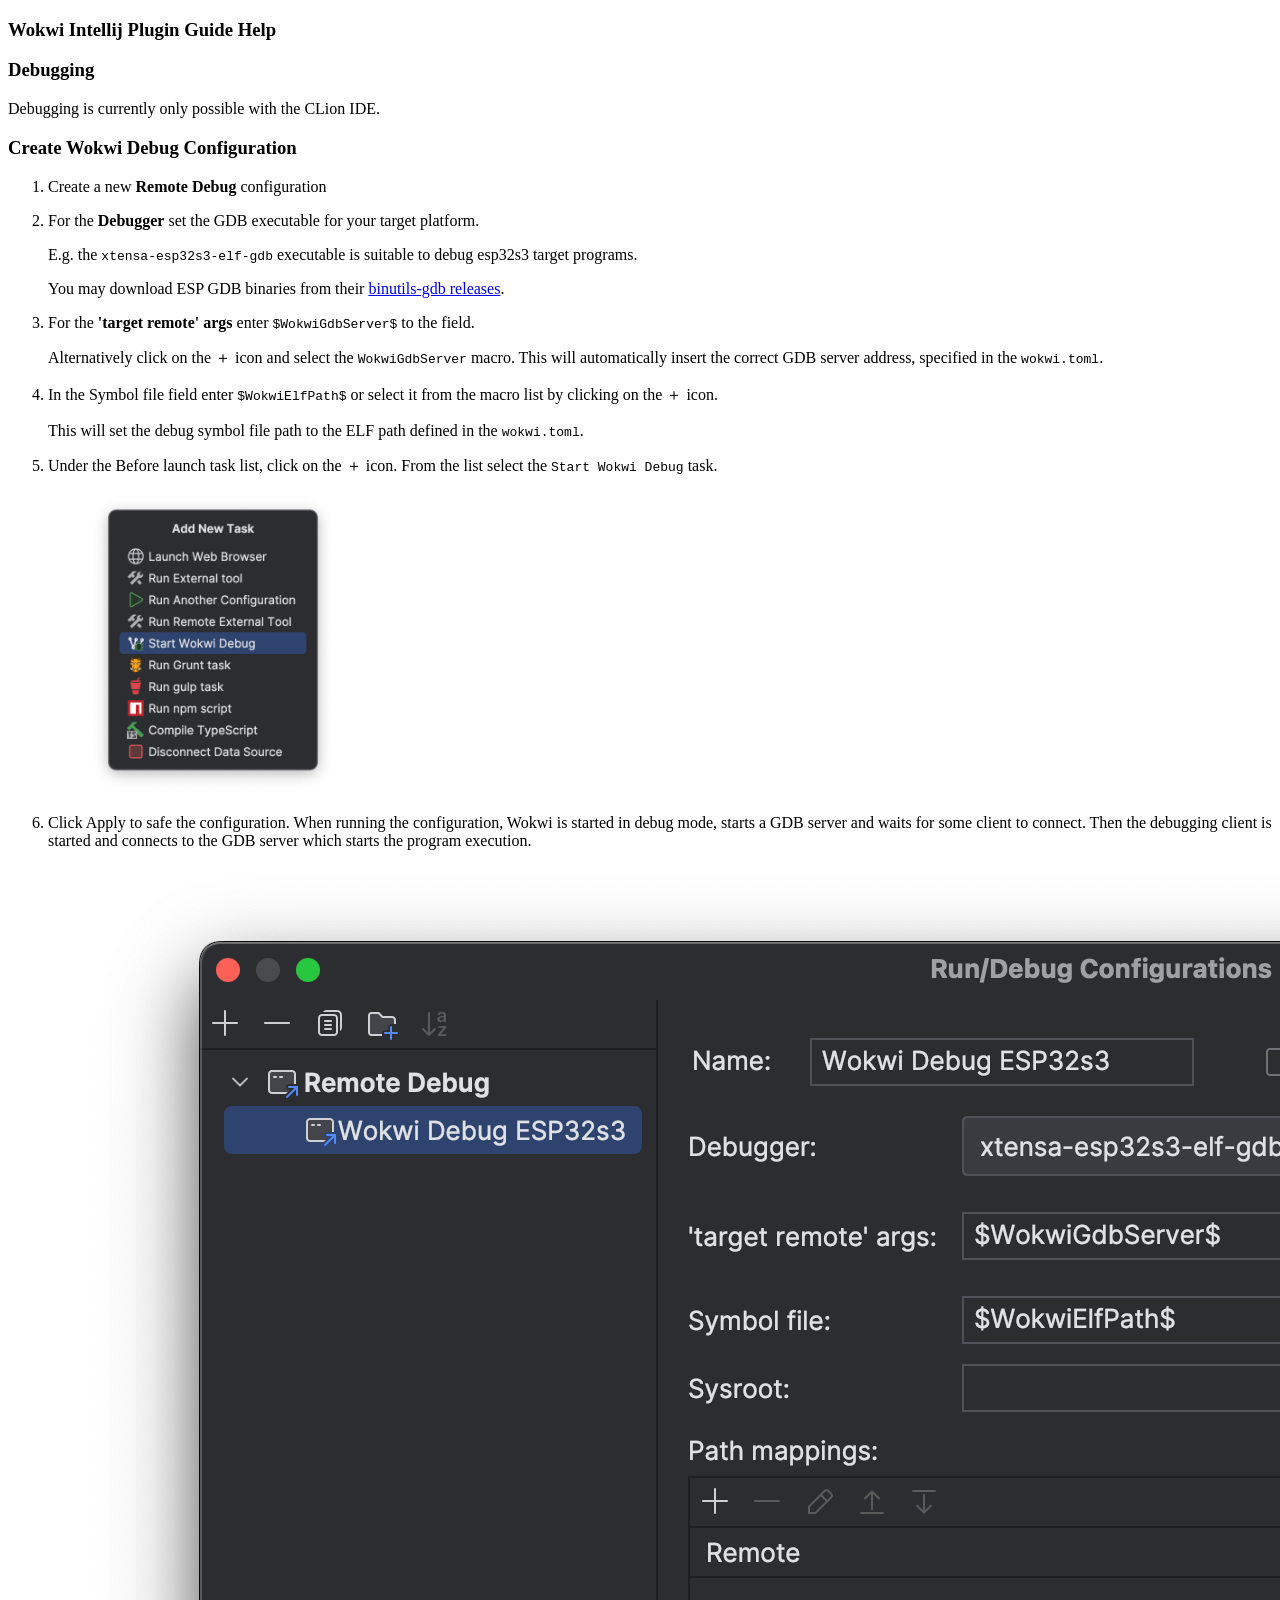
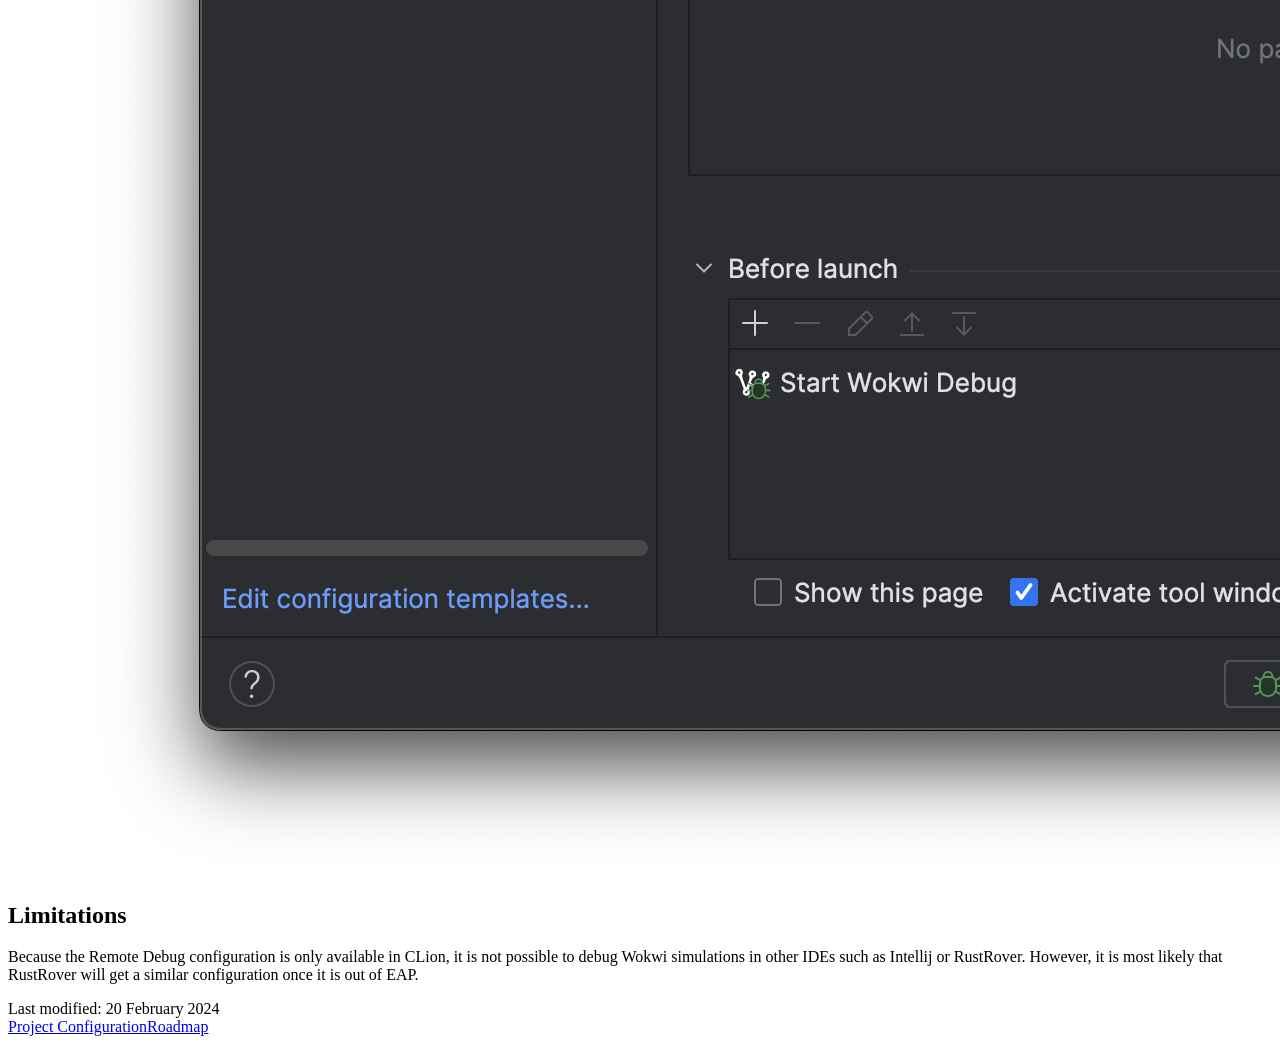
==== docs/debugging.html @ 730fa5b7 "Delete everything and use branch as docs branch for github pages" ====
<!DOCTYPE html SYSTEM "about:legacy-compat">
<html lang="en-US" data-colors-preset="contrast" data-primary-color="#307FFF"><head><meta http-equiv="Content-Type" content="text/html; charset=UTF-8"><meta charset="UTF-8"><meta name="robots" content="noindex"><meta name="built-on" content="2024-02-20T20:43:51.978471"><title>Debugging | Wokwi Intellij Plugin Guide</title><script type="application/json" id="virtual-toc-data">[{"id":"limitations","level":0,"title":"Limitations","anchor":"#limitations"}]</script><script type="application/json" id="topic-shortcuts"></script><link href="https://resources.jetbrains.com/writerside/apidoc/6.6.6-b205/app.css" rel="stylesheet"><link rel="apple-touch-icon" sizes="180x180" href="https://jetbrains.com/apple-touch-icon.png"><link rel="icon" type="image/png" sizes="32x32" href="https://jetbrains.com/favicon-32x32.png"><link rel="icon" type="image/png" sizes="16x16" href="https://jetbrains.com/favicon-16x16.png"><link rel="manifest" href="site.webmanifest"><meta name="msapplication-TileColor" content="#000000"><meta name="msapplication-TileImage" content="https://resources.jetbrains.com/storage/ui/favicons/mstile-144x144.png"><meta name="msapplication-square70x70logo" content="https://resources.jetbrains.com/storage/ui/favicons/mstile-70x70.png"><meta name="msapplication-square150x150logo" content="https://resources.jetbrains.com/storage/ui/favicons/mstile-150x150.png"><meta name="msapplication-wide310x150logo" content="https://resources.jetbrains.com/storage/ui/favicons/mstile-310x150.png"><meta name="msapplication-square310x310logo" content="https://resources.jetbrains.com/storage/ui/favicons/mstile-310x310.png"><meta name="image" content=""><!-- Open Graph --><meta property="og:title" content="Debugging | Wokwi Intellij Plugin Guide"><meta property="og:description" content=""><meta property="og:image" content=""><meta property="og:site_name" content="Wokwi Intellij Plugin Guide Help"><meta property="og:type" content="website"><meta property="og:locale" content="en_US"><meta property="og:url" content="debugging.html"><!-- End Open Graph --><!-- Twitter Card --><meta name="twitter:card" content="summary_large_image"><meta name="twitter:site" content=""><meta name="twitter:title" content="Debugging | Wokwi Intellij Plugin Guide"><meta name="twitter:description" content=""><meta name="twitter:creator" content=""><meta name="twitter:image:src" content=""><!-- End Twitter Card --><!-- Schema.org WebPage --><script type="application/ld+json">{
    "@context": "http://schema.org",
    "@type": "WebPage",
    "@id": "debugging.html#webpage",
    "url": "debugging.html",
    "name": "Debugging | Wokwi Intellij Plugin Guide",
    "description": "",
    "image": "",
    "inLanguage":"en-US"
}</script><!-- End Schema.org --><!-- Schema.org WebSite --><script type="application/ld+json">{
    "@type": "WebSite",
    "@id": "/#website",
    "url": "/",
    "name": "Wokwi Intellij Plugin Guide Help"
}</script><!-- End Schema.org --></head><body data-id="Debugging" data-main-title="Debugging" data-article-props="{&quot;seeAlsoStyle&quot;:&quot;links&quot;}" data-template="article" data-breadcrumbs=""><div class="wrapper"><main class="panel _main"><header class="panel__header"><div class="container"><h3>Wokwi Intellij Plugin Guide  Help</h3><div class="panel-trigger"></div></div></header><section class="panel__content"><div class="container"><article class="article" data-shortcut-switcher="inactive"><h1 data-toc="Debugging" id="Debugging.md">Debugging</h1><aside class="prompt" data-type="warning" data-title="" id="1acb3ff7_2"><p id="1acb3ff7_3">Debugging is currently only possible with the <span class="control" id="1acb3ff7_4">CLion IDE</span>.</p></aside><section class="procedure-steps"><h3 id="1acb3ff7_5" data-toc="1acb3ff7_5">Create Wokwi Debug Configuration</h3><ol class="list _decimal"><li class="list__item" id="1acb3ff7_6"><p>Create a new <b id="1acb3ff7_7">Remote Debug</b> configuration</p></li><li class="list__item" id="1acb3ff7_8"><p>For the <b id="1acb3ff7_9">Debugger</b> set the GDB executable for your target platform. </p><p id="1acb3ff7_10">E.g. the <code class="code" id="1acb3ff7_11">xtensa-esp32s3-elf-gdb</code> executable is suitable to debug esp32s3 target programs.</p><aside class="prompt" data-type="tip" data-title="" id="1acb3ff7_12"><p id="1acb3ff7_13">You may download ESP GDB binaries from their <a href="https://github.com/espressif/binutils-gdb/releases/tag/esp-gdb-v12.1_20231023" id="1acb3ff7_14" data-external="true" rel="noopener noreferrer">binutils-gdb releases</a>.</p></aside></li><li class="list__item" id="1acb3ff7_15"><p id="1acb3ff7_16">For the <b id="1acb3ff7_17">'target remote' args</b> enter <code class="code" id="1acb3ff7_18">$WokwiGdbServer$</code> to the field.</p><p id="1acb3ff7_19">Alternatively click on the <span class="control" id="1acb3ff7_20">＋</span> icon and select the <code class="code" id="1acb3ff7_21">WokwiGdbServer</code> macro. This will automatically insert the correct GDB server address, specified in the <code class="code" id="1acb3ff7_22">wokwi.toml</code>.</p></li><li class="list__item" id="1acb3ff7_23"><p id="1acb3ff7_24">In the <span class="control" id="1acb3ff7_25">Symbol file</span> field enter <code class="code" id="1acb3ff7_26">$WokwiElfPath$</code> or select it from the macro list by clicking on the <span class="control" id="1acb3ff7_27">＋</span> icon.</p><p id="1acb3ff7_28">This will set the debug symbol file path to the ELF path defined in the <code class="code" id="1acb3ff7_29">wokwi.toml</code>.</p></li><li class="list__item" id="1acb3ff7_30"><p id="1acb3ff7_31">Under the <span class="control" id="1acb3ff7_32">Before launch</span> task list, click on the <span class="control" id="1acb3ff7_33">＋</span> icon. From the list select the <code class="code" id="1acb3ff7_34">Start Wokwi Debug</code> task.</p><figure id="1acb3ff7_35"><img alt="Select Start Wokwi Debug" src="wokwi-intellij/select_start_debug_task.png" title="Select Start Wokwi Debug" width="250" height="301"></figure></li><li class="list__item" id="1acb3ff7_36"><p id="1acb3ff7_37">Click <span class="control" id="1acb3ff7_38">Apply</span> to safe the configuration. When running the configuration, Wokwi is started in debug mode, starts a GDB server and waits for some client to connect. Then the debugging client is started and connects to the GDB server which starts the program execution.</p><figure id="1acb3ff7_39"><img alt="Select Start Wokwi Debug" src="wokwi-intellij/wokwi_debug_config.png" title="Select Start Wokwi Debug" width="2026" height="1612"></figure></li></ol></section><section class="chapter"><h2 id="limitations" data-toc="limitations">Limitations</h2><p id="1acb3ff7_40">Because the <span class="control" id="1acb3ff7_41">Remote Debug</span> configuration is only available in CLion, it is not possible to debug Wokwi simulations in other IDEs such as Intellij or RustRover. However, it is most likely that RustRover will get a similar configuration once it is out of EAP.</p></section><div class="last-modified">Last modified: 20 February 2024</div><div data-feedback-placeholder="true"></div><div class="navigation-links _bottom"><a href="project-configuration.html" class="navigation-links__prev">Project Configuration</a><a href="roadmap.html" class="navigation-links__next">Roadmap</a></div></article><div id="disqus_thread"></div></div></section></main></div><script src="https://resources.jetbrains.com/writerside/apidoc/6.6.6-b205/app.js"></script></body></html>
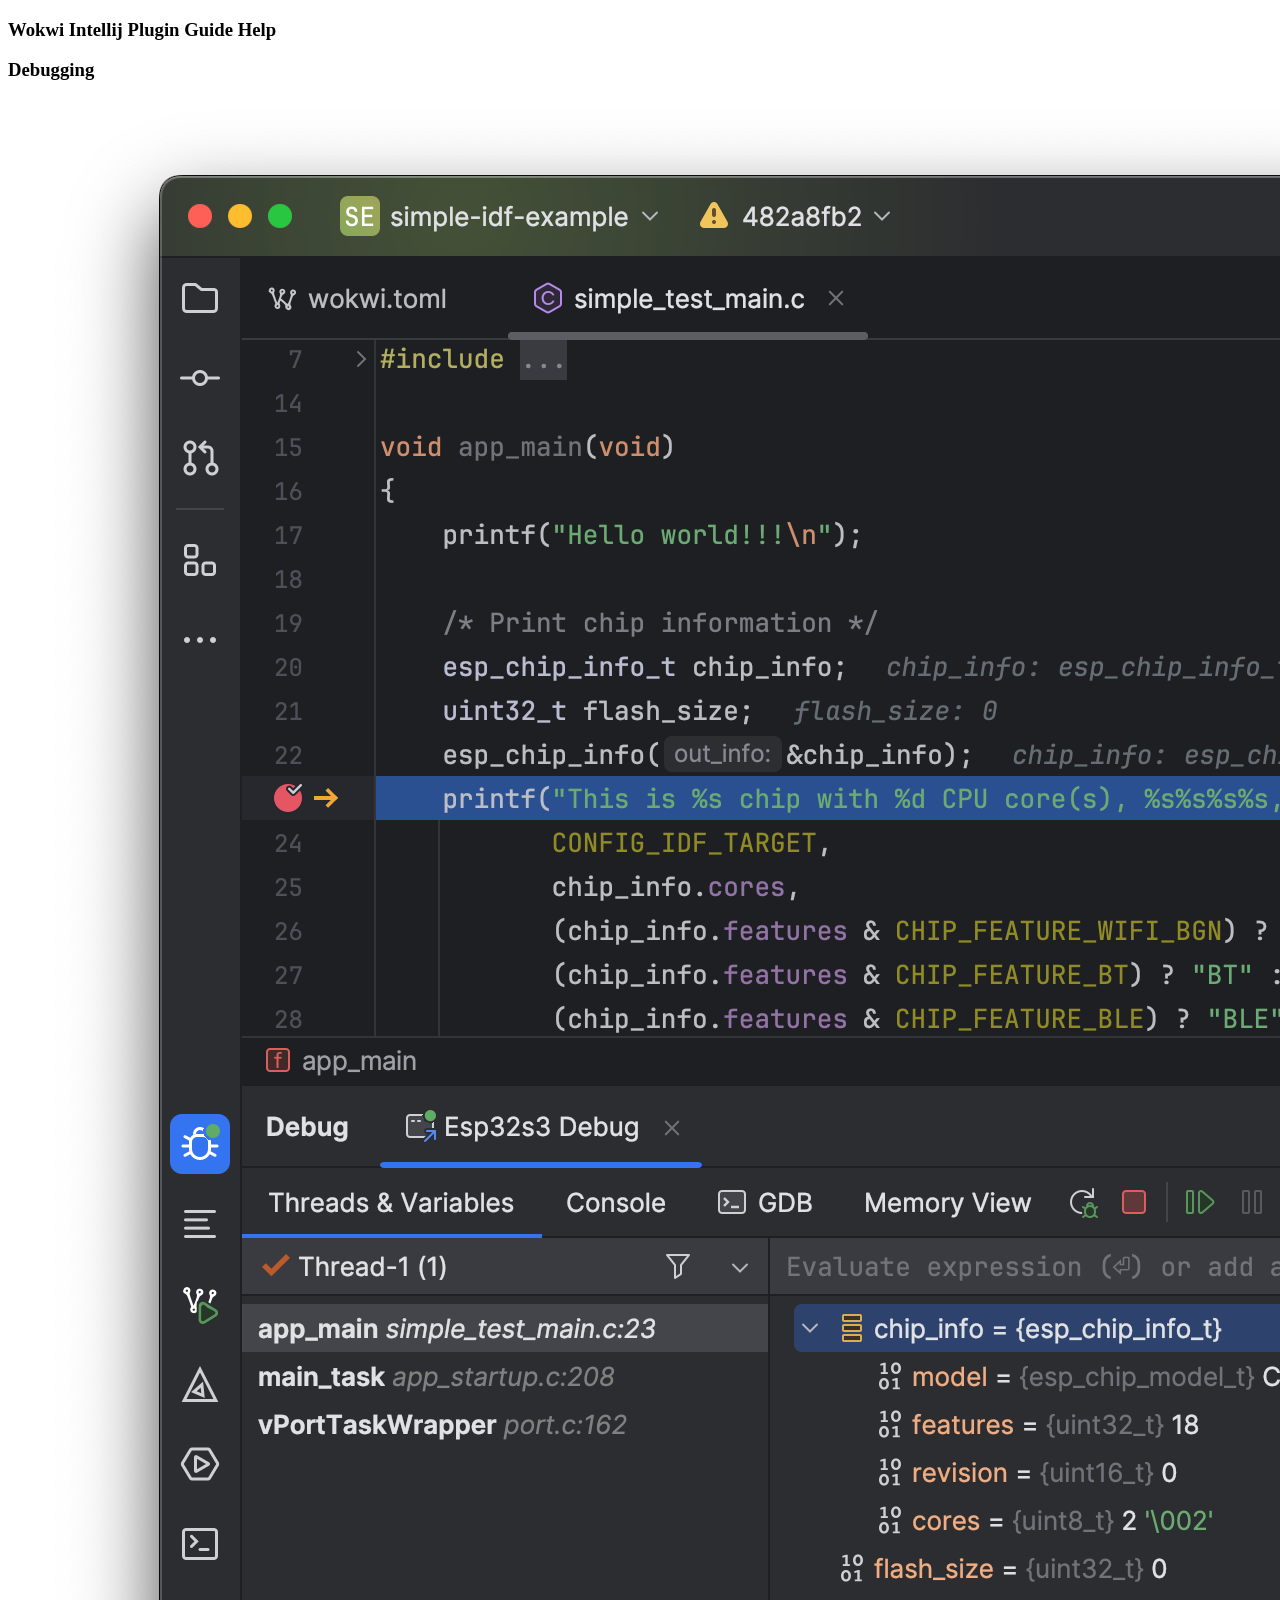
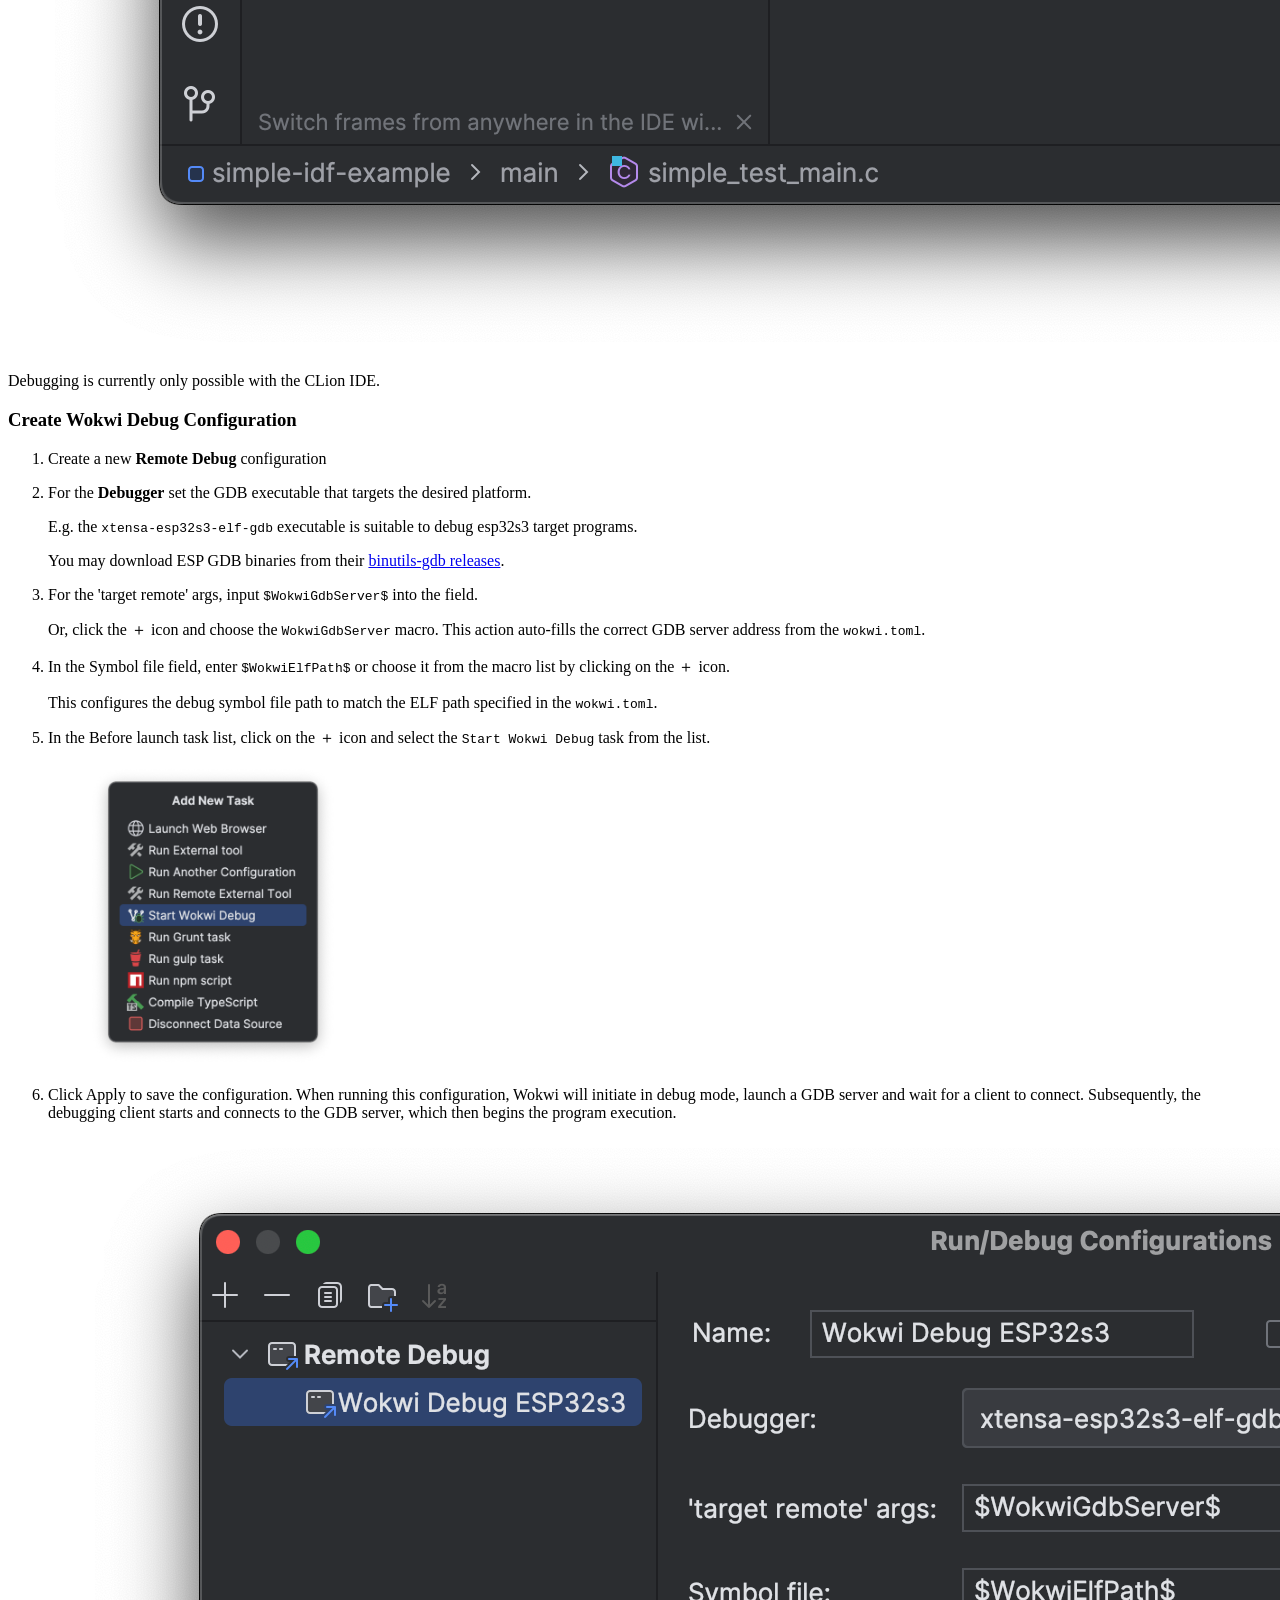
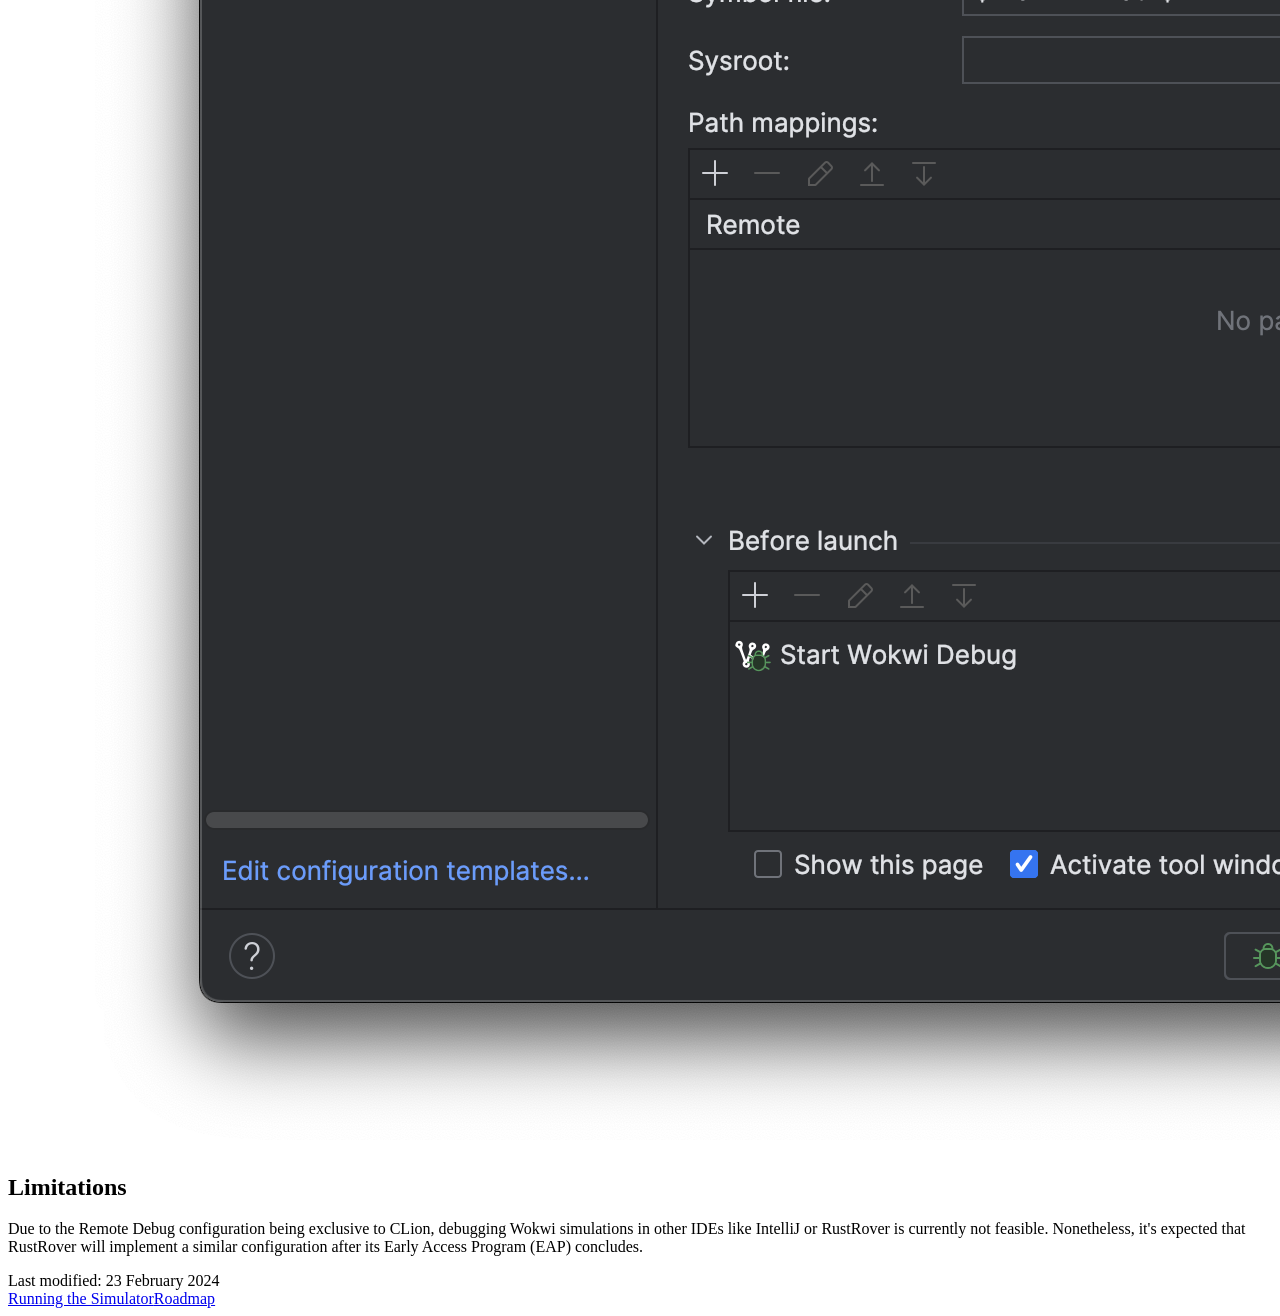
==== commit c2a1a436: "Update docs" ====
--- a/docs/debugging.html
+++ b/docs/debugging.html
@@ -1,5 +1,5 @@
 <!DOCTYPE html SYSTEM "about:legacy-compat">
-<html lang="en-US" data-colors-preset="contrast" data-primary-color="#307FFF"><head><meta http-equiv="Content-Type" content="text/html; charset=UTF-8"><meta charset="UTF-8"><meta name="robots" content="noindex"><meta name="built-on" content="2024-02-20T20:43:51.978471"><title>Debugging | Wokwi Intellij Plugin Guide</title><script type="application/json" id="virtual-toc-data">[{"id":"limitations","level":0,"title":"Limitations","anchor":"#limitations"}]</script><script type="application/json" id="topic-shortcuts"></script><link href="https://resources.jetbrains.com/writerside/apidoc/6.6.6-b205/app.css" rel="stylesheet"><link rel="apple-touch-icon" sizes="180x180" href="https://jetbrains.com/apple-touch-icon.png"><link rel="icon" type="image/png" sizes="32x32" href="https://jetbrains.com/favicon-32x32.png"><link rel="icon" type="image/png" sizes="16x16" href="https://jetbrains.com/favicon-16x16.png"><link rel="manifest" href="site.webmanifest"><meta name="msapplication-TileColor" content="#000000"><meta name="msapplication-TileImage" content="https://resources.jetbrains.com/storage/ui/favicons/mstile-144x144.png"><meta name="msapplication-square70x70logo" content="https://resources.jetbrains.com/storage/ui/favicons/mstile-70x70.png"><meta name="msapplication-square150x150logo" content="https://resources.jetbrains.com/storage/ui/favicons/mstile-150x150.png"><meta name="msapplication-wide310x150logo" content="https://resources.jetbrains.com/storage/ui/favicons/mstile-310x150.png"><meta name="msapplication-square310x310logo" content="https://resources.jetbrains.com/storage/ui/favicons/mstile-310x310.png"><meta name="image" content=""><!-- Open Graph --><meta property="og:title" content="Debugging | Wokwi Intellij Plugin Guide"><meta property="og:description" content=""><meta property="og:image" content=""><meta property="og:site_name" content="Wokwi Intellij Plugin Guide Help"><meta property="og:type" content="website"><meta property="og:locale" content="en_US"><meta property="og:url" content="debugging.html"><!-- End Open Graph --><!-- Twitter Card --><meta name="twitter:card" content="summary_large_image"><meta name="twitter:site" content=""><meta name="twitter:title" content="Debugging | Wokwi Intellij Plugin Guide"><meta name="twitter:description" content=""><meta name="twitter:creator" content=""><meta name="twitter:image:src" content=""><!-- End Twitter Card --><!-- Schema.org WebPage --><script type="application/ld+json">{
+<html lang="en-US" data-colors-preset="contrast" data-primary-color="#9F42BC"><head><meta http-equiv="Content-Type" content="text/html; charset=UTF-8"><meta charset="UTF-8"><meta name="robots" content="noindex"><meta name="built-on" content="2024-02-23T13:54:38.659105"><title>Debugging | Wokwi Intellij Plugin Guide</title><script type="application/json" id="virtual-toc-data">[{"id":"limitations","level":0,"title":"Limitations","anchor":"#limitations"}]</script><script type="application/json" id="topic-shortcuts"></script><link href="https://resources.jetbrains.com/writerside/apidoc/6.6.6-b205/app.css" rel="stylesheet"><link rel="icon" type="image/svg" sizes="16x16" href="wokwi-intellij/pluginIcon_dark.svg"><meta name="image" content=""><!-- Open Graph --><meta property="og:title" content="Debugging | Wokwi Intellij Plugin Guide"><meta property="og:description" content=""><meta property="og:image" content=""><meta property="og:site_name" content="Wokwi Intellij Plugin Guide Help"><meta property="og:type" content="website"><meta property="og:locale" content="en_US"><meta property="og:url" content="debugging.html"><!-- End Open Graph --><!-- Twitter Card --><meta name="twitter:card" content="summary_large_image"><meta name="twitter:site" content=""><meta name="twitter:title" content="Debugging | Wokwi Intellij Plugin Guide"><meta name="twitter:description" content=""><meta name="twitter:creator" content=""><meta name="twitter:image:src" content=""><!-- End Twitter Card --><!-- Schema.org WebPage --><script type="application/ld+json">{
     "@context": "http://schema.org",
     "@type": "WebPage",
     "@id": "debugging.html#webpage",
@@ -13,4 +13,4 @@
     "@id": "/#website",
     "url": "/",
     "name": "Wokwi Intellij Plugin Guide Help"
-}</script><!-- End Schema.org --></head><body data-id="Debugging" data-main-title="Debugging" data-article-props="{&quot;seeAlsoStyle&quot;:&quot;links&quot;}" data-template="article" data-breadcrumbs=""><div class="wrapper"><main class="panel _main"><header class="panel__header"><div class="container"><h3>Wokwi Intellij Plugin Guide  Help</h3><div class="panel-trigger"></div></div></header><section class="panel__content"><div class="container"><article class="article" data-shortcut-switcher="inactive"><h1 data-toc="Debugging" id="Debugging.md">Debugging</h1><aside class="prompt" data-type="warning" data-title="" id="1acb3ff7_2"><p id="1acb3ff7_3">Debugging is currently only possible with the <span class="control" id="1acb3ff7_4">CLion IDE</span>.</p></aside><section class="procedure-steps"><h3 id="1acb3ff7_5" data-toc="1acb3ff7_5">Create Wokwi Debug Configuration</h3><ol class="list _decimal"><li class="list__item" id="1acb3ff7_6"><p>Create a new <b id="1acb3ff7_7">Remote Debug</b> configuration</p></li><li class="list__item" id="1acb3ff7_8"><p>For the <b id="1acb3ff7_9">Debugger</b> set the GDB executable for your target platform. </p><p id="1acb3ff7_10">E.g. the <code class="code" id="1acb3ff7_11">xtensa-esp32s3-elf-gdb</code> executable is suitable to debug esp32s3 target programs.</p><aside class="prompt" data-type="tip" data-title="" id="1acb3ff7_12"><p id="1acb3ff7_13">You may download ESP GDB binaries from their <a href="https://github.com/espressif/binutils-gdb/releases/tag/esp-gdb-v12.1_20231023" id="1acb3ff7_14" data-external="true" rel="noopener noreferrer">binutils-gdb releases</a>.</p></aside></li><li class="list__item" id="1acb3ff7_15"><p id="1acb3ff7_16">For the <b id="1acb3ff7_17">'target remote' args</b> enter <code class="code" id="1acb3ff7_18">$WokwiGdbServer$</code> to the field.</p><p id="1acb3ff7_19">Alternatively click on the <span class="control" id="1acb3ff7_20">＋</span> icon and select the <code class="code" id="1acb3ff7_21">WokwiGdbServer</code> macro. This will automatically insert the correct GDB server address, specified in the <code class="code" id="1acb3ff7_22">wokwi.toml</code>.</p></li><li class="list__item" id="1acb3ff7_23"><p id="1acb3ff7_24">In the <span class="control" id="1acb3ff7_25">Symbol file</span> field enter <code class="code" id="1acb3ff7_26">$WokwiElfPath$</code> or select it from the macro list by clicking on the <span class="control" id="1acb3ff7_27">＋</span> icon.</p><p id="1acb3ff7_28">This will set the debug symbol file path to the ELF path defined in the <code class="code" id="1acb3ff7_29">wokwi.toml</code>.</p></li><li class="list__item" id="1acb3ff7_30"><p id="1acb3ff7_31">Under the <span class="control" id="1acb3ff7_32">Before launch</span> task list, click on the <span class="control" id="1acb3ff7_33">＋</span> icon. From the list select the <code class="code" id="1acb3ff7_34">Start Wokwi Debug</code> task.</p><figure id="1acb3ff7_35"><img alt="Select Start Wokwi Debug" src="wokwi-intellij/select_start_debug_task.png" title="Select Start Wokwi Debug" width="250" height="301"></figure></li><li class="list__item" id="1acb3ff7_36"><p id="1acb3ff7_37">Click <span class="control" id="1acb3ff7_38">Apply</span> to safe the configuration. When running the configuration, Wokwi is started in debug mode, starts a GDB server and waits for some client to connect. Then the debugging client is started and connects to the GDB server which starts the program execution.</p><figure id="1acb3ff7_39"><img alt="Select Start Wokwi Debug" src="wokwi-intellij/wokwi_debug_config.png" title="Select Start Wokwi Debug" width="2026" height="1612"></figure></li></ol></section><section class="chapter"><h2 id="limitations" data-toc="limitations">Limitations</h2><p id="1acb3ff7_40">Because the <span class="control" id="1acb3ff7_41">Remote Debug</span> configuration is only available in CLion, it is not possible to debug Wokwi simulations in other IDEs such as Intellij or RustRover. However, it is most likely that RustRover will get a similar configuration once it is out of EAP.</p></section><div class="last-modified">Last modified: 20 February 2024</div><div data-feedback-placeholder="true"></div><div class="navigation-links _bottom"><a href="project-configuration.html" class="navigation-links__prev">Project Configuration</a><a href="roadmap.html" class="navigation-links__next">Roadmap</a></div></article><div id="disqus_thread"></div></div></section></main></div><script src="https://resources.jetbrains.com/writerside/apidoc/6.6.6-b205/app.js"></script></body></html>+}</script><!-- End Schema.org --></head><body data-id="Debugging" data-main-title="Debugging" data-article-props="{&quot;seeAlsoStyle&quot;:&quot;links&quot;}" data-template="article" data-breadcrumbs=""><div class="wrapper"><main class="panel _main"><header class="panel__header"><div class="container"><h3>Wokwi Intellij Plugin Guide  Help</h3><div class="panel-trigger"></div></div></header><section class="panel__content"><div class="container"><article class="article" data-shortcut-switcher="inactive"><h1 data-toc="Debugging" id="Debugging.md">Debugging</h1><figure id="72fd7861_1294"><img alt="Wokwi Debug Showcase" src="wokwi-intellij/sim_dbg.png" title="Wokwi Debug Showcase" width="3030" height="1852"></figure><aside class="prompt" data-type="warning" data-title="" id="72fd7861_1295"><p id="72fd7861_1296">Debugging is currently only possible with the <span class="control" id="72fd7861_1297">CLion IDE</span>.</p></aside><section class="procedure-steps"><h3 id="72fd7861_1298" data-toc="72fd7861_1298">Create Wokwi Debug Configuration</h3><ol class="list _decimal"><li class="list__item" id="72fd7861_1299"><p>Create a new <b id="72fd7861_1300">Remote Debug</b> configuration</p></li><li class="list__item" id="72fd7861_1301"><p>For the <b id="72fd7861_1302">Debugger</b> set the GDB executable that targets the desired platform. </p><p id="72fd7861_1303">E.g. the <code class="code" id="72fd7861_1304">xtensa-esp32s3-elf-gdb</code> executable is suitable to debug esp32s3 target programs.</p><aside class="prompt" data-type="tip" data-title="" id="72fd7861_1305"><p id="72fd7861_1306">You may download ESP GDB binaries from their <a href="https://github.com/espressif/binutils-gdb/releases/tag/esp-gdb-v12.1_20231023" id="72fd7861_1307" data-external="true" rel="noopener noreferrer">binutils-gdb releases</a>.</p></aside></li><li class="list__item" id="72fd7861_1308"><p id="72fd7861_1309">For the <span class="control" id="72fd7861_1310">'target remote' args</span>, input <code class="code" id="72fd7861_1311">$WokwiGdbServer$</code> into the field.</p><p id="72fd7861_1312">Or, click the <span class="control" id="72fd7861_1313">＋</span> icon and choose the <code class="code" id="72fd7861_1314">WokwiGdbServer</code> macro. This action auto-fills the correct GDB server address from the <code class="code" id="72fd7861_1315">wokwi.toml</code>.</p></li><li class="list__item" id="72fd7861_1316"><p id="72fd7861_1317">In the <span class="control" id="72fd7861_1318">Symbol file</span> field, enter <code class="code" id="72fd7861_1319">$WokwiElfPath$</code> or choose it from the macro list by clicking on the <span class="control" id="72fd7861_1320">＋</span> icon.</p><p id="72fd7861_1321">This configures the debug symbol file path to match the ELF path specified in the <code class="code" id="72fd7861_1322">wokwi.toml</code>.</p></li><li class="list__item" id="72fd7861_1323"><p id="72fd7861_1324">In the <span class="control" id="72fd7861_1325">Before launch</span> task list, click on the <span class="control" id="72fd7861_1326">＋</span> icon and select the <code class="code" id="72fd7861_1327">Start Wokwi Debug</code> task from the list.</p><figure id="72fd7861_1328"><img alt="Select Start Wokwi Debug" src="wokwi-intellij/select_start_debug_task.png" title="Select Start Wokwi Debug" width="250" height="301"></figure></li><li class="list__item" id="72fd7861_1329"><p id="72fd7861_1330">Click <span class="control" id="72fd7861_1331">Apply</span> to save the configuration. When running this configuration, Wokwi will initiate in debug mode, launch a GDB server and wait for a client to connect. Subsequently, the debugging client starts and connects to the GDB server, which then begins the program execution.</p><figure id="72fd7861_1332"><img alt="Select Start Wokwi Debug" src="wokwi-intellij/wokwi_debug_config.png" title="Select Start Wokwi Debug" width="2026" height="1612"></figure></li></ol></section><section class="chapter"><h2 id="limitations" data-toc="limitations">Limitations</h2><p id="72fd7861_1333">Due to the <span class="control" id="72fd7861_1334">Remote Debug</span> configuration being exclusive to CLion, debugging Wokwi simulations in other IDEs like IntelliJ or RustRover is currently not feasible. Nonetheless, it's expected that RustRover will implement a similar configuration after its Early Access Program (EAP) concludes.</p></section><div class="last-modified">Last modified: 23 February 2024</div><div data-feedback-placeholder="true"></div><div class="navigation-links _bottom"><a href="running-the-simulator.html" class="navigation-links__prev">Running the Simulator</a><a href="roadmap.html" class="navigation-links__next">Roadmap</a></div></article><div id="disqus_thread"></div></div></section></main></div><script src="https://resources.jetbrains.com/writerside/apidoc/6.6.6-b205/app.js"></script></body></html>
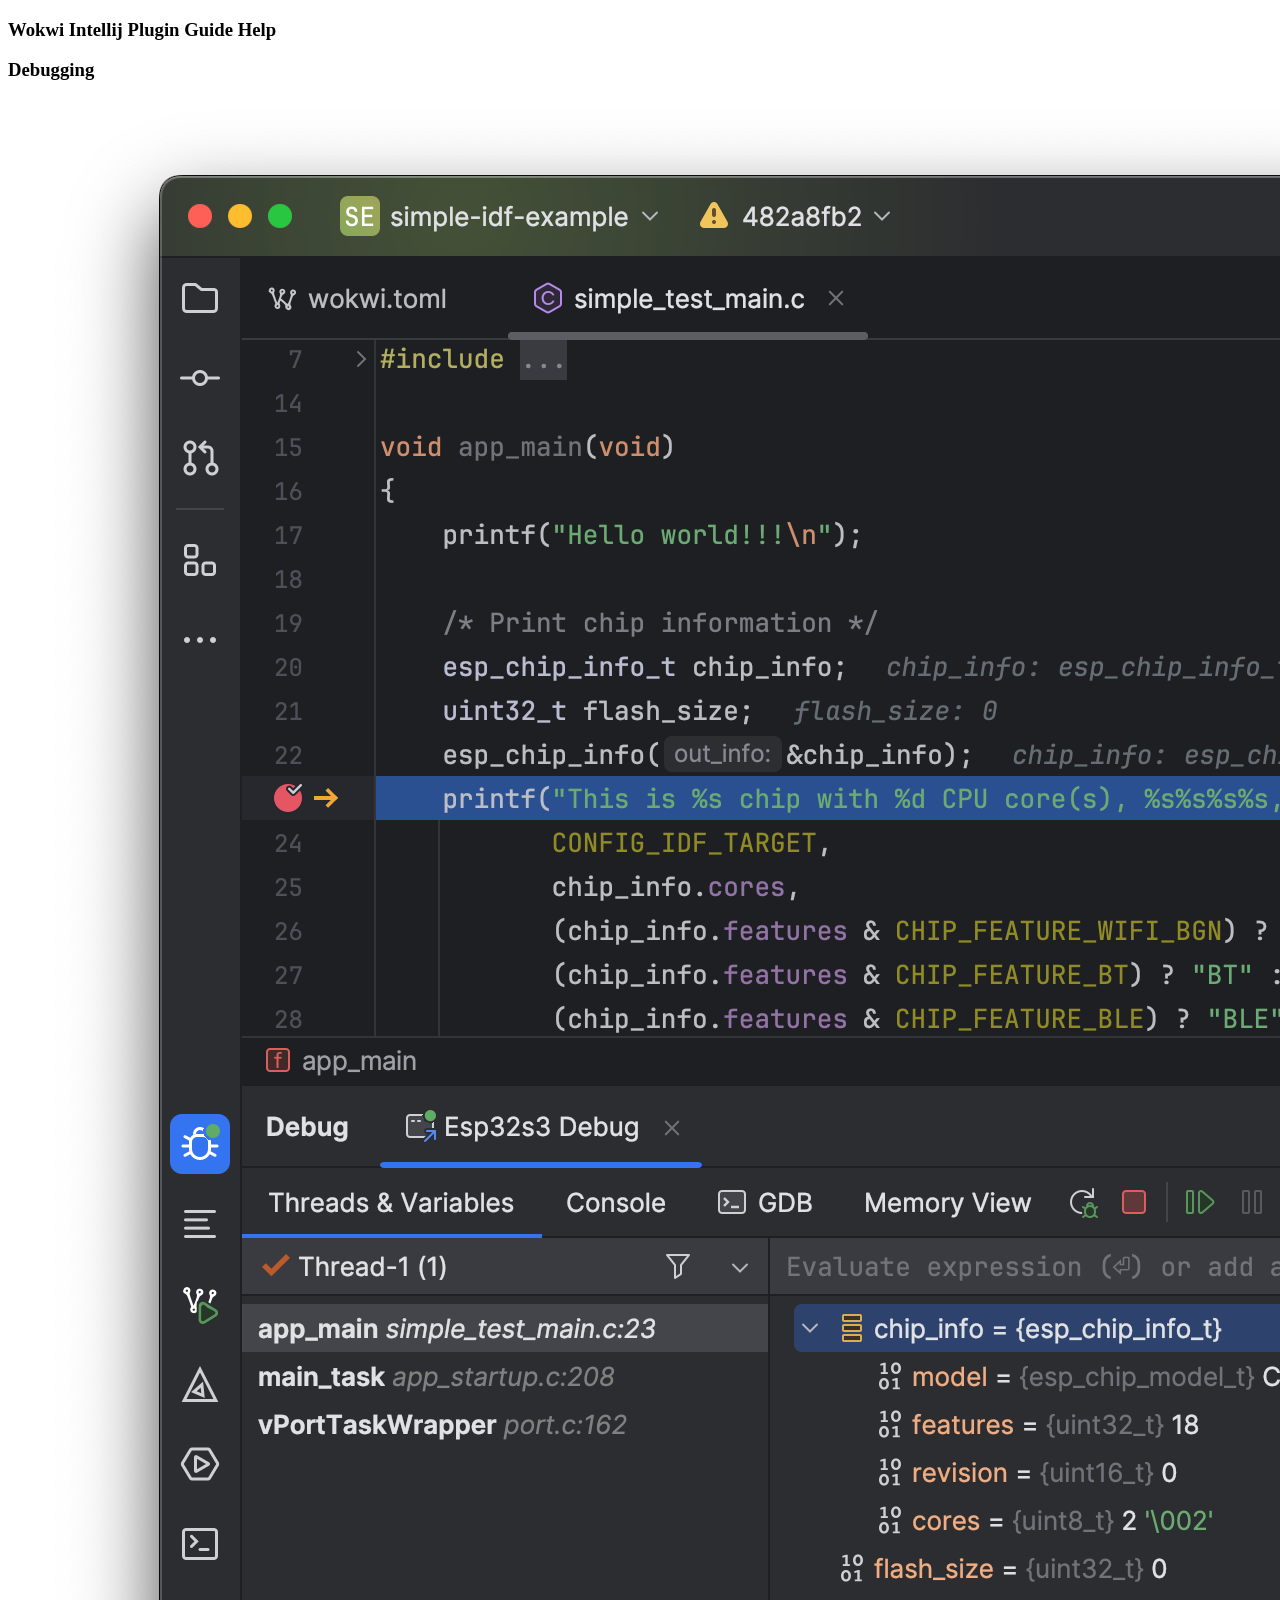
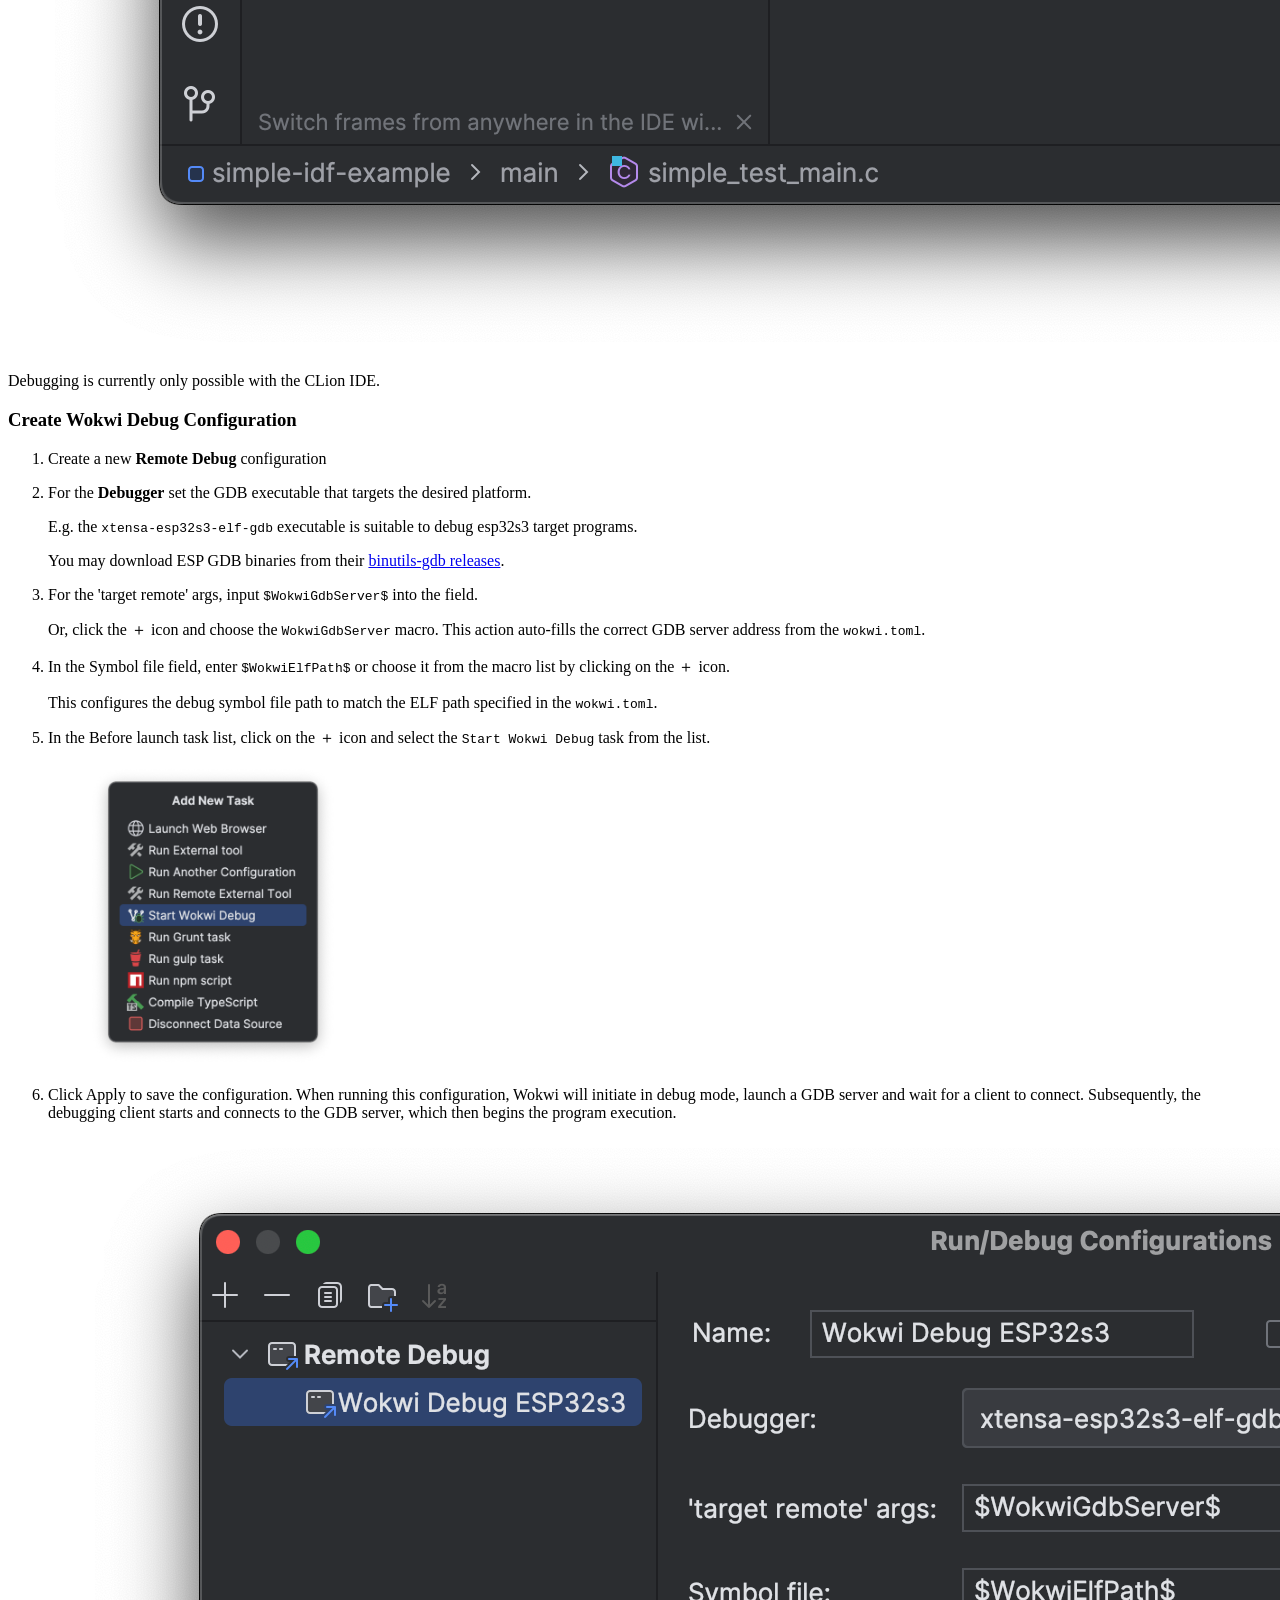
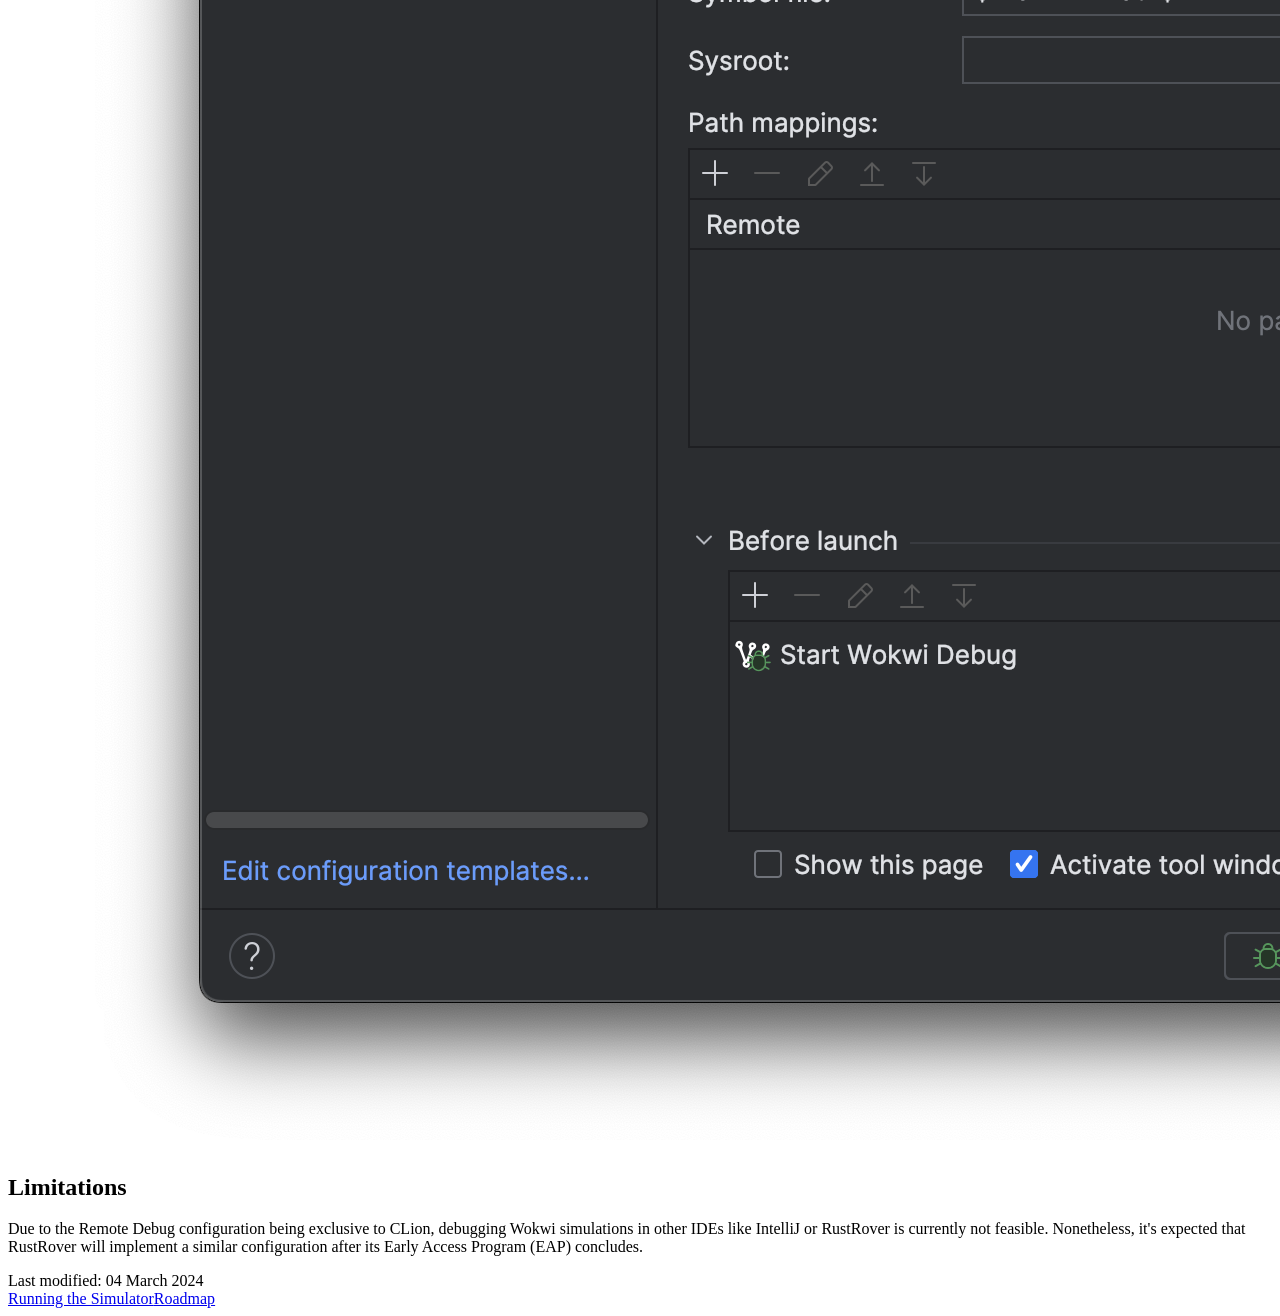
==== commit 564ea6f8: "Update documentation to match the 0.10.0 plugin version" ====
--- a/docs/debugging.html
+++ b/docs/debugging.html
@@ -1,5 +1,5 @@
 <!DOCTYPE html SYSTEM "about:legacy-compat">
-<html lang="en-US" data-colors-preset="contrast" data-primary-color="#9F42BC"><head><meta http-equiv="Content-Type" content="text/html; charset=UTF-8"><meta charset="UTF-8"><meta name="robots" content="noindex"><meta name="built-on" content="2024-02-23T13:54:38.659105"><title>Debugging | Wokwi Intellij Plugin Guide</title><script type="application/json" id="virtual-toc-data">[{"id":"limitations","level":0,"title":"Limitations","anchor":"#limitations"}]</script><script type="application/json" id="topic-shortcuts"></script><link href="https://resources.jetbrains.com/writerside/apidoc/6.6.6-b205/app.css" rel="stylesheet"><link rel="icon" type="image/svg" sizes="16x16" href="wokwi-intellij/pluginIcon_dark.svg"><meta name="image" content=""><!-- Open Graph --><meta property="og:title" content="Debugging | Wokwi Intellij Plugin Guide"><meta property="og:description" content=""><meta property="og:image" content=""><meta property="og:site_name" content="Wokwi Intellij Plugin Guide Help"><meta property="og:type" content="website"><meta property="og:locale" content="en_US"><meta property="og:url" content="debugging.html"><!-- End Open Graph --><!-- Twitter Card --><meta name="twitter:card" content="summary_large_image"><meta name="twitter:site" content=""><meta name="twitter:title" content="Debugging | Wokwi Intellij Plugin Guide"><meta name="twitter:description" content=""><meta name="twitter:creator" content=""><meta name="twitter:image:src" content=""><!-- End Twitter Card --><!-- Schema.org WebPage --><script type="application/ld+json">{
+<html lang="en-US" data-colors-preset="contrast" data-primary-color="#9F42BC"><head><meta http-equiv="Content-Type" content="text/html; charset=UTF-8"><meta charset="UTF-8"><meta name="robots" content="noindex"><meta name="built-on" content="2024-03-04T10:39:41.63551"><title>Debugging | Wokwi Intellij Plugin Guide</title><script type="application/json" id="virtual-toc-data">[{"id":"limitations","level":0,"title":"Limitations","anchor":"#limitations"}]</script><script type="application/json" id="topic-shortcuts"></script><link href="https://resources.jetbrains.com/writerside/apidoc/6.6.6-b205/app.css" rel="stylesheet"><link rel="icon" type="image/svg" sizes="16x16" href="wokwi-intellij/pluginIcon_dark.svg"><meta name="image" content=""><!-- Open Graph --><meta property="og:title" content="Debugging | Wokwi Intellij Plugin Guide"><meta property="og:description" content=""><meta property="og:image" content=""><meta property="og:site_name" content="Wokwi Intellij Plugin Guide Help"><meta property="og:type" content="website"><meta property="og:locale" content="en_US"><meta property="og:url" content="debugging.html"><!-- End Open Graph --><!-- Twitter Card --><meta name="twitter:card" content="summary_large_image"><meta name="twitter:site" content=""><meta name="twitter:title" content="Debugging | Wokwi Intellij Plugin Guide"><meta name="twitter:description" content=""><meta name="twitter:creator" content=""><meta name="twitter:image:src" content=""><!-- End Twitter Card --><!-- Schema.org WebPage --><script type="application/ld+json">{
     "@context": "http://schema.org",
     "@type": "WebPage",
     "@id": "debugging.html#webpage",
@@ -13,4 +13,4 @@
     "@id": "/#website",
     "url": "/",
     "name": "Wokwi Intellij Plugin Guide Help"
-}</script><!-- End Schema.org --></head><body data-id="Debugging" data-main-title="Debugging" data-article-props="{&quot;seeAlsoStyle&quot;:&quot;links&quot;}" data-template="article" data-breadcrumbs=""><div class="wrapper"><main class="panel _main"><header class="panel__header"><div class="container"><h3>Wokwi Intellij Plugin Guide  Help</h3><div class="panel-trigger"></div></div></header><section class="panel__content"><div class="container"><article class="article" data-shortcut-switcher="inactive"><h1 data-toc="Debugging" id="Debugging.md">Debugging</h1><figure id="72fd7861_1294"><img alt="Wokwi Debug Showcase" src="wokwi-intellij/sim_dbg.png" title="Wokwi Debug Showcase" width="3030" height="1852"></figure><aside class="prompt" data-type="warning" data-title="" id="72fd7861_1295"><p id="72fd7861_1296">Debugging is currently only possible with the <span class="control" id="72fd7861_1297">CLion IDE</span>.</p></aside><section class="procedure-steps"><h3 id="72fd7861_1298" data-toc="72fd7861_1298">Create Wokwi Debug Configuration</h3><ol class="list _decimal"><li class="list__item" id="72fd7861_1299"><p>Create a new <b id="72fd7861_1300">Remote Debug</b> configuration</p></li><li class="list__item" id="72fd7861_1301"><p>For the <b id="72fd7861_1302">Debugger</b> set the GDB executable that targets the desired platform. </p><p id="72fd7861_1303">E.g. the <code class="code" id="72fd7861_1304">xtensa-esp32s3-elf-gdb</code> executable is suitable to debug esp32s3 target programs.</p><aside class="prompt" data-type="tip" data-title="" id="72fd7861_1305"><p id="72fd7861_1306">You may download ESP GDB binaries from their <a href="https://github.com/espressif/binutils-gdb/releases/tag/esp-gdb-v12.1_20231023" id="72fd7861_1307" data-external="true" rel="noopener noreferrer">binutils-gdb releases</a>.</p></aside></li><li class="list__item" id="72fd7861_1308"><p id="72fd7861_1309">For the <span class="control" id="72fd7861_1310">'target remote' args</span>, input <code class="code" id="72fd7861_1311">$WokwiGdbServer$</code> into the field.</p><p id="72fd7861_1312">Or, click the <span class="control" id="72fd7861_1313">＋</span> icon and choose the <code class="code" id="72fd7861_1314">WokwiGdbServer</code> macro. This action auto-fills the correct GDB server address from the <code class="code" id="72fd7861_1315">wokwi.toml</code>.</p></li><li class="list__item" id="72fd7861_1316"><p id="72fd7861_1317">In the <span class="control" id="72fd7861_1318">Symbol file</span> field, enter <code class="code" id="72fd7861_1319">$WokwiElfPath$</code> or choose it from the macro list by clicking on the <span class="control" id="72fd7861_1320">＋</span> icon.</p><p id="72fd7861_1321">This configures the debug symbol file path to match the ELF path specified in the <code class="code" id="72fd7861_1322">wokwi.toml</code>.</p></li><li class="list__item" id="72fd7861_1323"><p id="72fd7861_1324">In the <span class="control" id="72fd7861_1325">Before launch</span> task list, click on the <span class="control" id="72fd7861_1326">＋</span> icon and select the <code class="code" id="72fd7861_1327">Start Wokwi Debug</code> task from the list.</p><figure id="72fd7861_1328"><img alt="Select Start Wokwi Debug" src="wokwi-intellij/select_start_debug_task.png" title="Select Start Wokwi Debug" width="250" height="301"></figure></li><li class="list__item" id="72fd7861_1329"><p id="72fd7861_1330">Click <span class="control" id="72fd7861_1331">Apply</span> to save the configuration. When running this configuration, Wokwi will initiate in debug mode, launch a GDB server and wait for a client to connect. Subsequently, the debugging client starts and connects to the GDB server, which then begins the program execution.</p><figure id="72fd7861_1332"><img alt="Select Start Wokwi Debug" src="wokwi-intellij/wokwi_debug_config.png" title="Select Start Wokwi Debug" width="2026" height="1612"></figure></li></ol></section><section class="chapter"><h2 id="limitations" data-toc="limitations">Limitations</h2><p id="72fd7861_1333">Due to the <span class="control" id="72fd7861_1334">Remote Debug</span> configuration being exclusive to CLion, debugging Wokwi simulations in other IDEs like IntelliJ or RustRover is currently not feasible. Nonetheless, it's expected that RustRover will implement a similar configuration after its Early Access Program (EAP) concludes.</p></section><div class="last-modified">Last modified: 23 February 2024</div><div data-feedback-placeholder="true"></div><div class="navigation-links _bottom"><a href="running-the-simulator.html" class="navigation-links__prev">Running the Simulator</a><a href="roadmap.html" class="navigation-links__next">Roadmap</a></div></article><div id="disqus_thread"></div></div></section></main></div><script src="https://resources.jetbrains.com/writerside/apidoc/6.6.6-b205/app.js"></script></body></html>+}</script><!-- End Schema.org --></head><body data-id="Debugging" data-main-title="Debugging" data-article-props="{&quot;seeAlsoStyle&quot;:&quot;links&quot;}" data-template="article" data-breadcrumbs=""><div class="wrapper"><main class="panel _main"><header class="panel__header"><div class="container"><h3>Wokwi Intellij Plugin Guide  Help</h3><div class="panel-trigger"></div></div></header><section class="panel__content"><div class="container"><article class="article" data-shortcut-switcher="inactive"><h1 data-toc="Debugging" id="Debugging.md">Debugging</h1><figure id="f7b36868_281"><img alt="Wokwi Debug Showcase" src="wokwi-intellij/sim_dbg.png" title="Wokwi Debug Showcase" width="3030" height="1852"></figure><aside class="prompt" data-type="warning" data-title="" id="f7b36868_278"><p id="f7b36868_277">Debugging is currently only possible with the <span class="control" id="f7b36868_279">CLion IDE</span>.</p></aside><section class="procedure-steps"><h3 id="f7b36868_282" data-toc="f7b36868_282">Create Wokwi Debug Configuration</h3><ol class="list _decimal"><li class="list__item" id="f7b36868_283"><p>Create a new <b id="f7b36868_284">Remote Debug</b> configuration</p></li><li class="list__item" id="f7b36868_285"><p>For the <b id="f7b36868_286">Debugger</b> set the GDB executable that targets the desired platform. </p><p id="f7b36868_287">E.g. the <code class="code" id="f7b36868_288">xtensa-esp32s3-elf-gdb</code> executable is suitable to debug esp32s3 target programs.</p><aside class="prompt" data-type="tip" data-title="" id="f7b36868_289"><p id="f7b36868_290">You may download ESP GDB binaries from their <a href="https://github.com/espressif/binutils-gdb/releases/tag/esp-gdb-v12.1_20231023" id="f7b36868_291" data-external="true" rel="noopener noreferrer">binutils-gdb releases</a>.</p></aside></li><li class="list__item" id="f7b36868_292"><p id="f7b36868_293">For the <span class="control" id="f7b36868_294">'target remote' args</span>, input <code class="code" id="f7b36868_295">$WokwiGdbServer$</code> into the field.</p><p id="f7b36868_296">Or, click the <span class="control" id="f7b36868_297">＋</span> icon and choose the <code class="code" id="f7b36868_298">WokwiGdbServer</code> macro. This action auto-fills the correct GDB server address from the <code class="code" id="f7b36868_299">wokwi.toml</code>.</p></li><li class="list__item" id="f7b36868_300"><p id="f7b36868_301">In the <span class="control" id="f7b36868_302">Symbol file</span> field, enter <code class="code" id="f7b36868_303">$WokwiElfPath$</code> or choose it from the macro list by clicking on the <span class="control" id="f7b36868_304">＋</span> icon.</p><p id="f7b36868_305">This configures the debug symbol file path to match the ELF path specified in the <code class="code" id="f7b36868_306">wokwi.toml</code>.</p></li><li class="list__item" id="f7b36868_307"><p id="f7b36868_308">In the <span class="control" id="f7b36868_309">Before launch</span> task list, click on the <span class="control" id="f7b36868_310">＋</span> icon and select the <code class="code" id="f7b36868_311">Start Wokwi Debug</code> task from the list.</p><figure id="f7b36868_312"><img alt="Select Start Wokwi Debug" src="wokwi-intellij/select_start_debug_task.png" title="Select Start Wokwi Debug" width="250" height="301"></figure></li><li class="list__item" id="f7b36868_313"><p id="f7b36868_314">Click <span class="control" id="f7b36868_315">Apply</span> to save the configuration. When running this configuration, Wokwi will initiate in debug mode, launch a GDB server and wait for a client to connect. Subsequently, the debugging client starts and connects to the GDB server, which then begins the program execution.</p><figure id="f7b36868_316"><img alt="Select Start Wokwi Debug" src="wokwi-intellij/wokwi_debug_config.png" title="Select Start Wokwi Debug" width="2026" height="1612"></figure></li></ol></section><section class="chapter"><h2 id="limitations" data-toc="limitations">Limitations</h2><p id="f7b36868_317">Due to the <span class="control" id="f7b36868_318">Remote Debug</span> configuration being exclusive to CLion, debugging Wokwi simulations in other IDEs like IntelliJ or RustRover is currently not feasible. Nonetheless, it's expected that RustRover will implement a similar configuration after its Early Access Program (EAP) concludes.</p></section><div class="last-modified">Last modified: 04 March 2024</div><div data-feedback-placeholder="true"></div><div class="navigation-links _bottom"><a href="running-the-simulator.html" class="navigation-links__prev">Running the Simulator</a><a href="roadmap.html" class="navigation-links__next">Roadmap</a></div></article><div id="disqus_thread"></div></div></section></main></div><script src="https://resources.jetbrains.com/writerside/apidoc/6.6.6-b205/app.js"></script></body></html>
